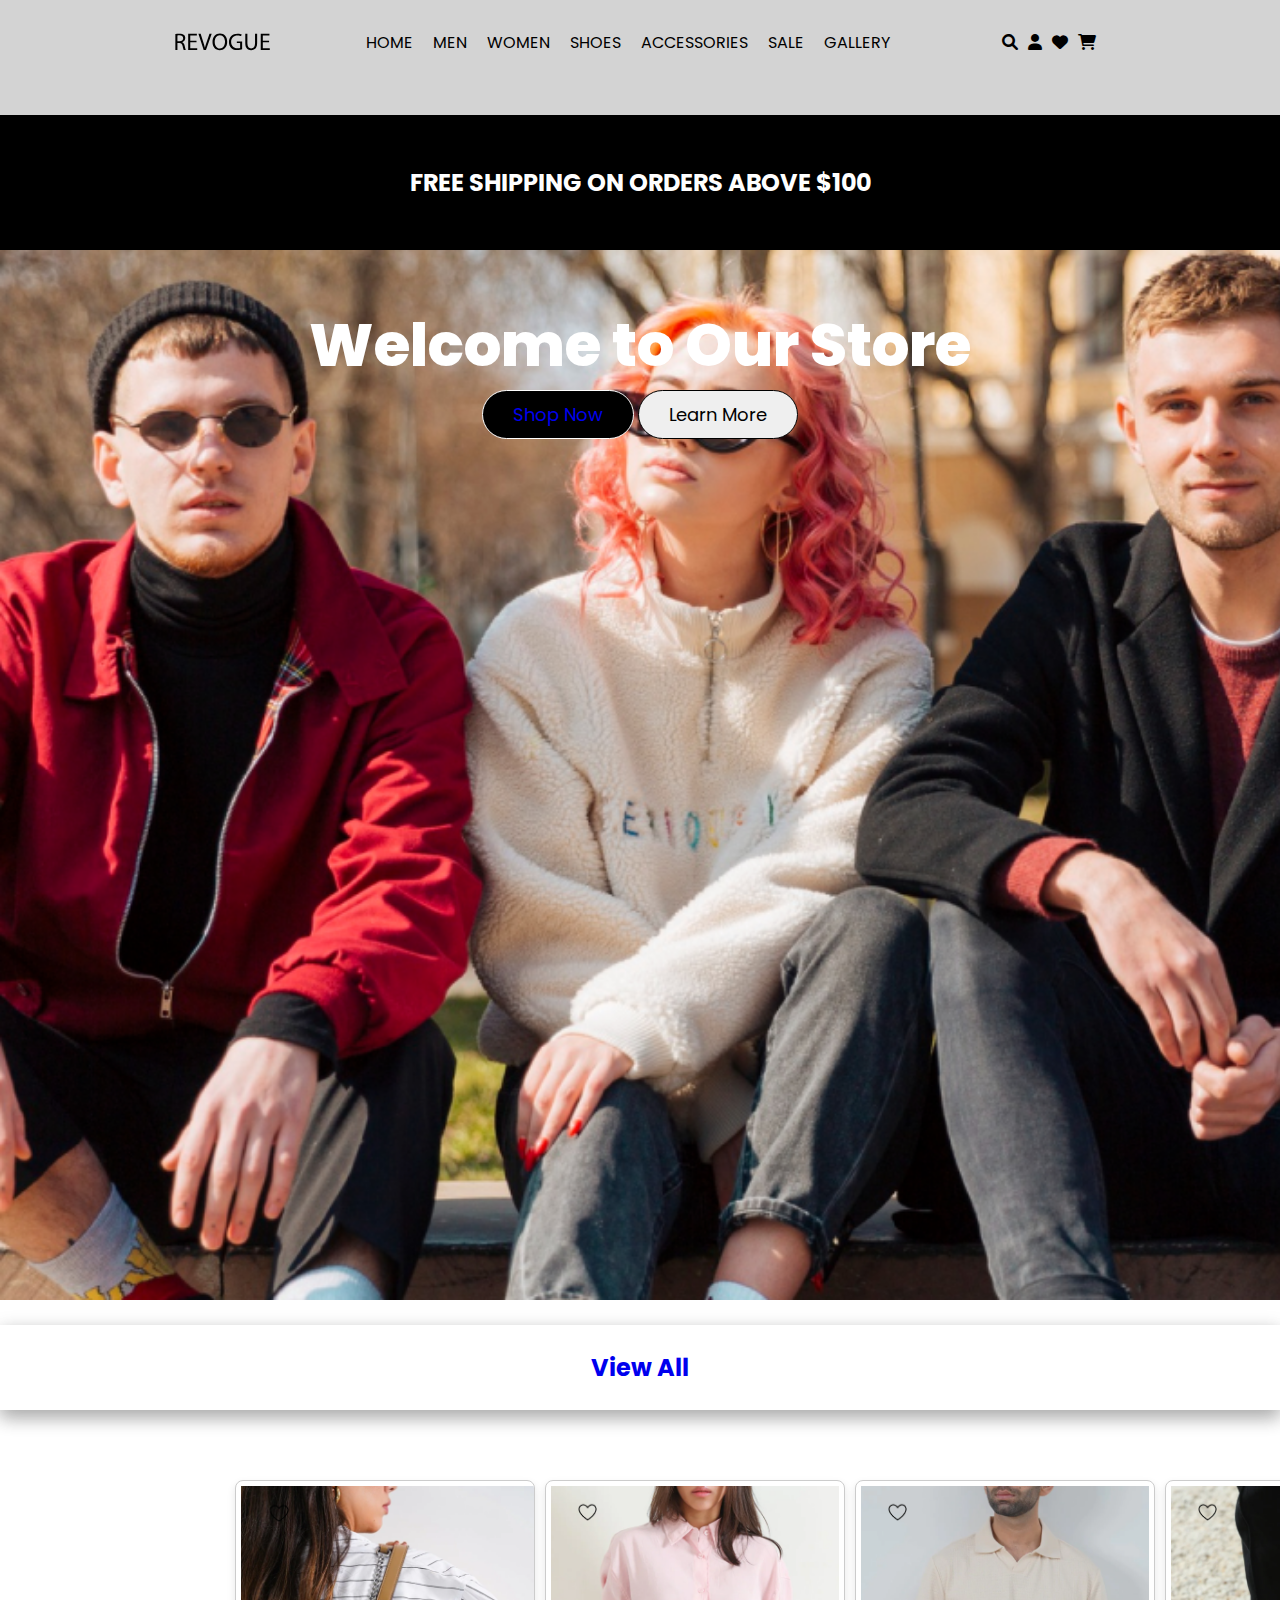
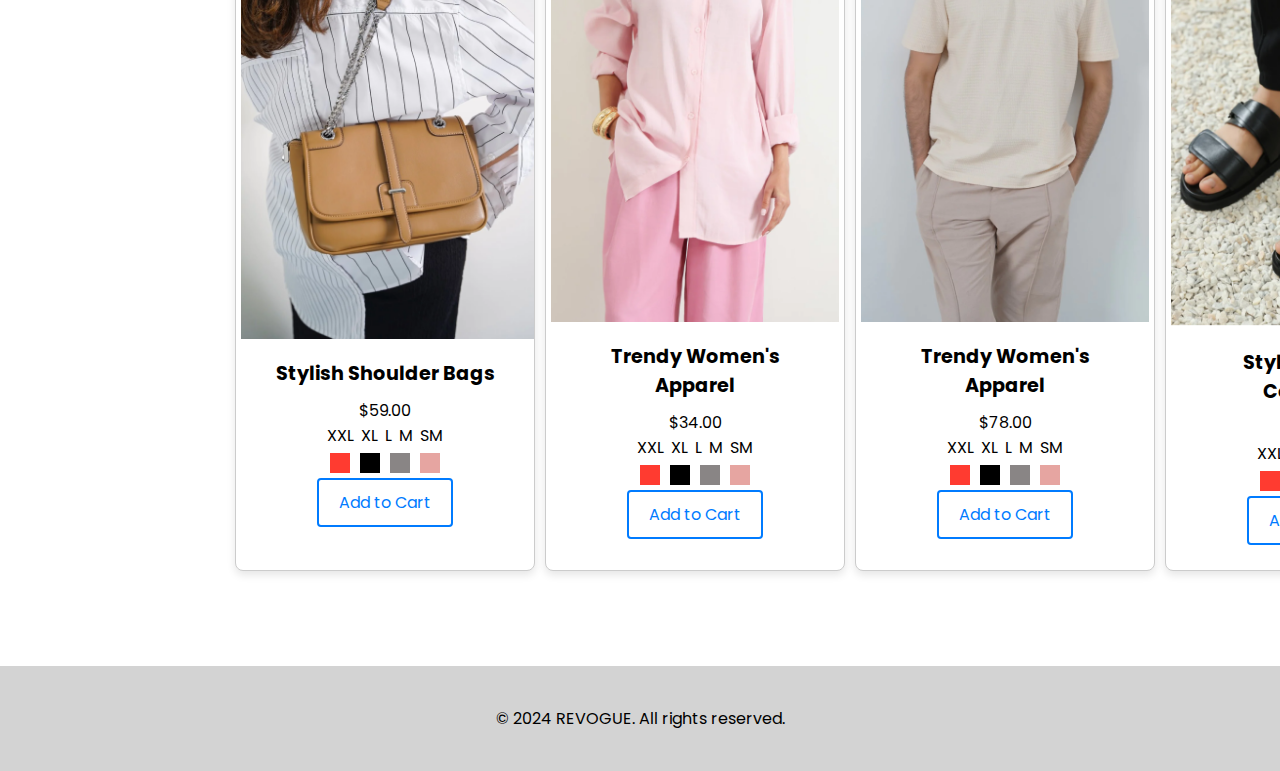
==== index.html @ 0b1718f8 "first commit" ====
<!DOCTYPE html>
<html lang="en">

    <head>
        <meta charset="UTF-8">
        <meta name="viewport" content="width=device-width, initial-scale=1.0">
        <title>REVOGUE | Home</title>
        <link rel="stylesheet" href="styles.css">
        <!-- Font Awesome CDN for icons -->
        <link rel="stylesheet" href="https://cdnjs.cloudflare.com/ajax/libs/font-awesome/6.0.0-beta3/css/all.min.css">
        <!-- Global fonts -->
        <link href="https://fonts.googleapis.com/css2?family=Poppins:wght@400;600;700&display=swap" rel="stylesheet">

    </head>

    <body>

        <!-- Header -->
        <header>
            <div class="container">
                <div class="logo">
                    <img src="/images//LOGO.svg" alt="Logo">
                </div>
                <nav>
                    <ul>
                        <li><a href="#">HOME</a></li>
                        <li><a href="#">MEN</a></li>
                        <li><a href="#">WOMEN</a></li>
                        <li><a href="#">SHOES</a></li>
                        <li><a href="#">ACCESSORIES</a></li>
                        <li><a href="#">SALE</a></li>
                        <li><a href="gallery.html">GALLERY</a></li>
                    </ul>

                </nav>
                <div class="icons">
                    <a href=""><i class="fas fa-search"></i></a>
                    <a href=""> <i class="fas fa-user"></i></a>
                    <a href=""><i class="fas fa-heart"></i></a>
                    <a href=""> <i class="fas fa-shopping-cart"></i></a>




                </div>
            </div>
        </header>

        <main>

            <!-- Banners -->
            <section class="banner">
                <div class="container">
                    <h2>FREE SHIPPING ON ORDERS ABOVE $100</h2>
                </div>
            </section>
            <section class="banner image">
                <div id="hero-container">
                    <div>
                        <h1>Welcome to Our Store</h1>
                        <button class="btn-shop-now"> <a href="/gallery.html">Shop Now</a></button>
                        <button class="btn-learn-more">Learn More</button>
                    </div>

                </div>
            </section>
            <h2 class="card-section"> <a href="gallery.html">View All</a></h2>

            <!-- Products -->
            <section class="container">
                <div class="container">

                    <div class="product-cards">
                        <div class="card">
                            <img src="/images/bag.png" alt="Placeholder Image"
                                style="color:blue;text-align:center; width:300px">
                            <div class="card-content">
                                <h2 class="card-title">Stylish Shoulder Bags</h2>
                                <p>$59.00</p>
                                <div class="size">
                                    <p>XXL</p>
                                    <p>XL</p>
                                    <p>L</p>
                                    <p>M</p>
                                    <p>SM</p>
                                </div>
                                <div class="color-box">
                                    <div class="red"></div>
                                    <div class="black-box"></div>
                                    <div class="gray"></div>
                                    <div class="salmon"></div>
                                       
                                   </div>
                                   <button class="add-to-cart">Add to Cart</button>
                            </div>
                        </div>
                        <div class="card">
                            <img src="/images/girl.png" alt="Placeholder Image">
                            <div class="card-content">
                                <h2 class="card-title">Trendy Women's Apparel</h2>
                                <p>$34.00</p>
                                <div class="size">
                                    <p>XXL</p>
                                    <p>XL</p>
                                    <p>L</p>
                                    <p>M</p>
                                    <p>SM</p>
                                </div>
                                <div class="color-box">
                                    <div class="red"></div>
                                    <div class="black-box"></div>
                                    <div class="gray"></div>
                                    <div class="salmon"></div>
                                       
                                   </div>
                                   <button class="add-to-cart">Add to Cart</button>
                            </div>
                        </div>
                        <div class="card">
                            <img src="images/man-polo.png" alt="Placeholder Image">
                            <div class="card-content">
                                <h2 class="card-title">Trendy Women's Apparel</h2>
                                <p>$78.00</p>
                                <div class="size">
                                    <p>XXL</p>
                                    <p>XL</p>
                                    <p>L</p>
                                    <p>M</p>
                                    <p>SM</p>
                                </div>
                                <div class="color-box">
                                    <div class="red"></div>
                                    <div class="black-box"></div>
                                    <div class="gray"></div>
                                    <div class="salmon"></div>                                       
                                   </div>
                                   <button class="add-to-cart">Add to Cart</button>
                              
                            </div>
                        </div>
                        <div class="card">
                            <img src="/images//sandle.png" alt="Placeholder Image">
                            <div class="card-content">
                                <h2 class="card-title">Stylish Sandal Collection</h2>
                                <p>$69.00</p>
                                <div class="size">
                                    <p>XXL</p>
                                    <p>XL</p>
                                    <p>L</p>
                                    <p>M</p>
                                    <p>SM</p>
                                </div>
                                <div class="color-box">
                                 <div class="red"></div>
                                 <div class="black-box"></div>
                                 <div class="gray"></div>
                                 <div class="salmon"></div>
                                    
                                </div>
                                <button class="add-to-cart">Add to Cart</button>
                                
                            </div>
                        </div>
                    </div>
                </div>
                </div>

                <!-- More product cards -->
                </div>
            </section>

        </main>


        <!-- Footer -->
        <footer>
            <div class="container">
                <p>&copy; 2024 REVOGUE. All rights reserved.</p>
            </div>
        </footer>


    </body>

</html>
---- styles.css ----
/* Reset CSS */
* {
  margin: 0;
  padding: 0;
  box-sizing: border-box;
  font-family: 'Poppins', sans-serif;
}

/* Basic styles */
.container {
  width: 80%;
  margin: 0 auto;
  padding: 20px 0;
  display: flex;
  justify-content: space-around;
}

h1 {
  margin-top: 20px;
  text-align: center;
  font-size: 60px;
  font-weight: 800;
  color: #ffffff;
  text-align: center;
}

header {
  background-color: lightgray;
  padding: 10px 0;
  display: flex;
  justify-content: space-between;
  align-items: center;
}

.hero-container {
  text-align: center;
  margin-top: 150px;
}

.logo img {
  max-width: 100px;
}

nav ul {
  list-style: none;
  display: flex;
}

nav ul li {
  margin-right: 20px;
  text-decoration: none;
}

.icons {
  display: flex;
}

.icons i {
  margin-right: 10px;
  color: black;
}

nav a {
  text-decoration: none; /* Remove underline from links */
  color: black; /* Optional: Set link color */
}

nav ul li a:hover  { 
  color: #ff6347 ;/* Change the color when hover on a link.*/
}

.banner {
  text-align: center;
  color: white;
  padding: 30px 0;
}

.banner {
  background-color: black;
}

.banner.image {
  background-image: url('images/banner.png');
  background-size: cover;
  height: 1050px;
}

.banner-text {
  display: flex;
}

.btn-shop-now {
  border: 1px solid;
  border-radius: 25px;
  padding-left: 20px;
  padding-right: 20px;
  padding: 10px 30px;
  transition: all 0.4s ease;
  font-size: 18px;
  text-decoration: none;
}

.btn-shop-now a{
  text-decoration: none;
}
 .btn-learn-more {
  border: 1px solid;
  border-radius: 25px;
  padding-left: 20px;
  padding-right: 20px;
  padding: 10px 30px;
  transition: all 0.4s ease;
  font-size: 18px;
  cursor: not-allowed;
}

.btn-shop-now:hover {
  box-shadow: inset 0 -4px 0 rgba(0, 0, 0, .7);
  transform: translateY(-6px) scale(1.05);
  background-color: bisque;
}

.btn-shop-now, .btn-learn-more:hover {
  color: white;
  background-color: black;
}

h2 {
  text-align: center;
}

.products {
  padding: 50px 0;
}

.product {
  width: 25%;
  margin-bottom: 30px;
}

.product img {
  width: 100%;
}

.colors {
  display: flex;
  justify-content: space-between;
}

.color {
  width: 20px;
  height: 20px;
  border-radius: 50%;
  margin-right: 10px;
}

/* Card Design */

.card-section {
  margin-top:25px;
  margin-bottom:25px;
  padding-top: 25px;
  padding-bottom: 25px;

}

.card-section a{
  text-decoration: none;
  
}
.card-section :hover{
 
 color:#ff6a00;
 
 

}

.card-section{
    box-shadow: 0 8px 16px 0 rgba(0,0,0,0.2),  0 6px 20px  0 rgba(0,0,0,    0.19);
}

.card {
  /* box-shadow: 0 4px 8px 0 rgba(0,0,0,0.2); */
  transition: 0.3s;
  margin:5px;
  padding: 5px;
  width: 96%;
  max-width: 700px;
  background-color: #fff;
  z-index: 1;
  width: 300px;
  border: 1px solid #ccc;
  border-radius: 8px;
  overflow: hidden;
  box-shadow: 0 4px 8px rgba(0, 0, 0, 0.1);

  text-align: center;
  
}

.card:hover {
  transform: translateY(-4px) scale(1.01);
  box-shadow: 0 8px 16px 0 rgba(0,0,0,0.2);
  background-color: #e8ebec;
}

.card img {
  width: 100%;
  height: auto;
  display: block;
}

.card-content {
  padding: 20px;
}

.card-title {
  font-size: 1.2em;
  margin-bottom: 10px;
  text-align: center; /* Center align the text */
}

.card-description {
  font-size: 1em;
  color: #666;
}

/* size */
.size{
  display: flex;
  justify-content: center;
  gap:  7px;

}

.color-box{
  display: flex;
  padding-top:5px;  
  padding-bottom:5px;  
  gap:10px;
  justify-content: center;
}
.color-box :hover{
  transform: scale(1.3);


}

.red{
  background-color:#FF3B30;
  width: 20px;
  height: 20px;
}
.black-box{
  background-color:#000000;
  width: 20px;
  height: 20px;
}
.gray{
  background-color:#898585;
  width: 20px;
  height: 20px;
}
.salmon{
  background-color:#e6a5a1;
  width: 20px;
  height: 20px;
}

/* .add-to-cart{
  padding: 5px;
  border-radius: 5px;
  box-shadow: #e6a5a1;
} */


.add-to-cart {
  padding: 10px 20px;
  font-size: 16px;
  border: 2px solid #007bff; /* Border color */
  background-color: transparent; /* Transparent background */
  color: #007bff; /* Text color */
  cursor: pointer;
  transition: background-color 0.3s, color 0.3s;
  border-radius: 4px; /* Rounded corners */
}

.add-to-cart:hover {
  background-color: #007bff; /* Background color on hover */
  color: #fff; /* Text color on hover */
}



/* Responsive styles */
@media (max-width: 768px) {
  .container {
      width: 90%;
  }

  header {
      flex-direction: column;
      align-items: flex-start;
  }

  nav ul {
      flex-direction: column;
  }

  .icons {
      margin-top: 10px;
  }

  .banner {
      padding: 30px 0;
  }

  .product {
      width: 50%;
  }
}

@media (max-width: 480px) {
  .banner {
      padding: 20px 0;
  }

  .product {
      width: 100%;
  }
}

.product-cards {
  display: flex;
}

/* Gallery */
/* Add this CSS to your existing styles.css file */

.gallery {
  padding: 50px 0;
}

.gallery h2 {
  text-align: center;
  margin-bottom: 30px;
}

.gallery .card {
  display: grid;
  grid-template-columns: repeat(auto-fit, minmax(200px, 1fr));
  grid-gap: 20px;
}

.images img {
  width: 100%;
  display: block;
}

.gallery-header{
  margin-top: 20px;
  font-size: 36px;
  
}
footer {
  background-color: lightgray;
  padding: 20px 0;
  text-align: center;
  margin-top: 50px;
}
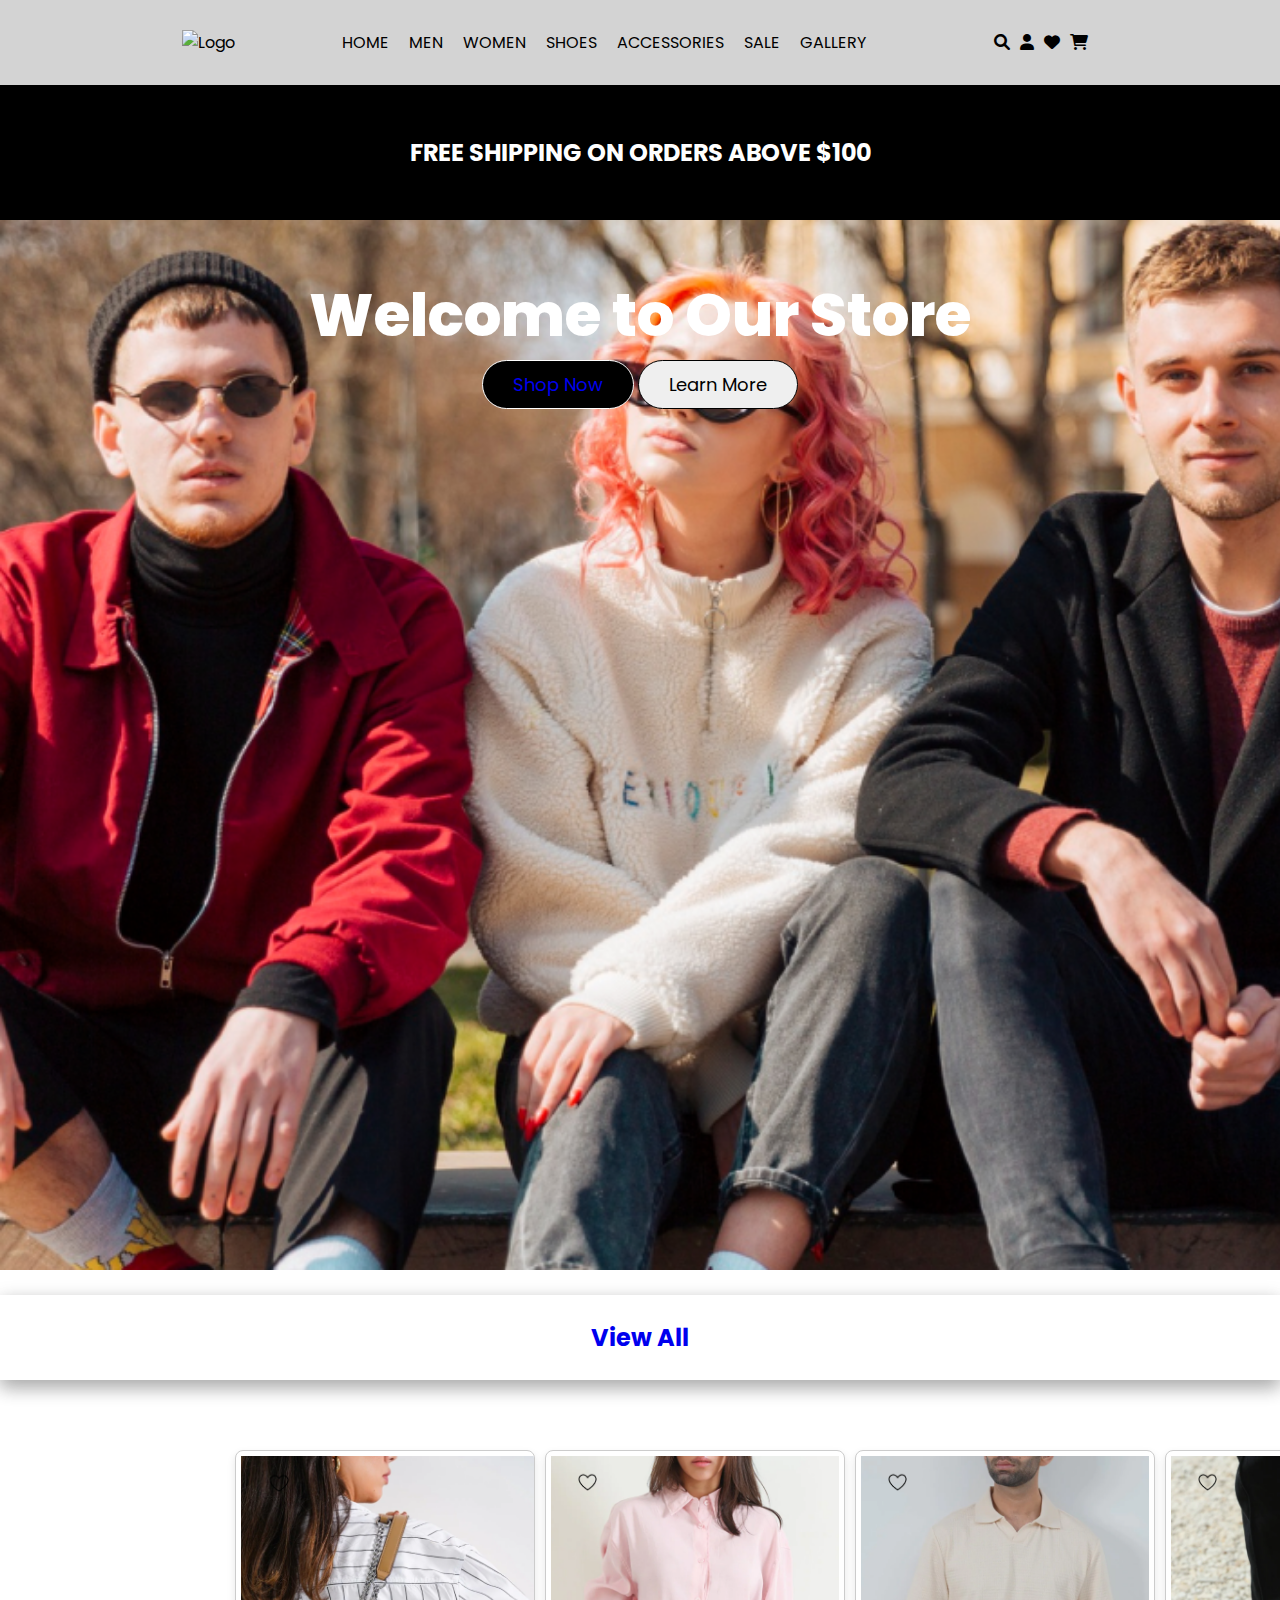
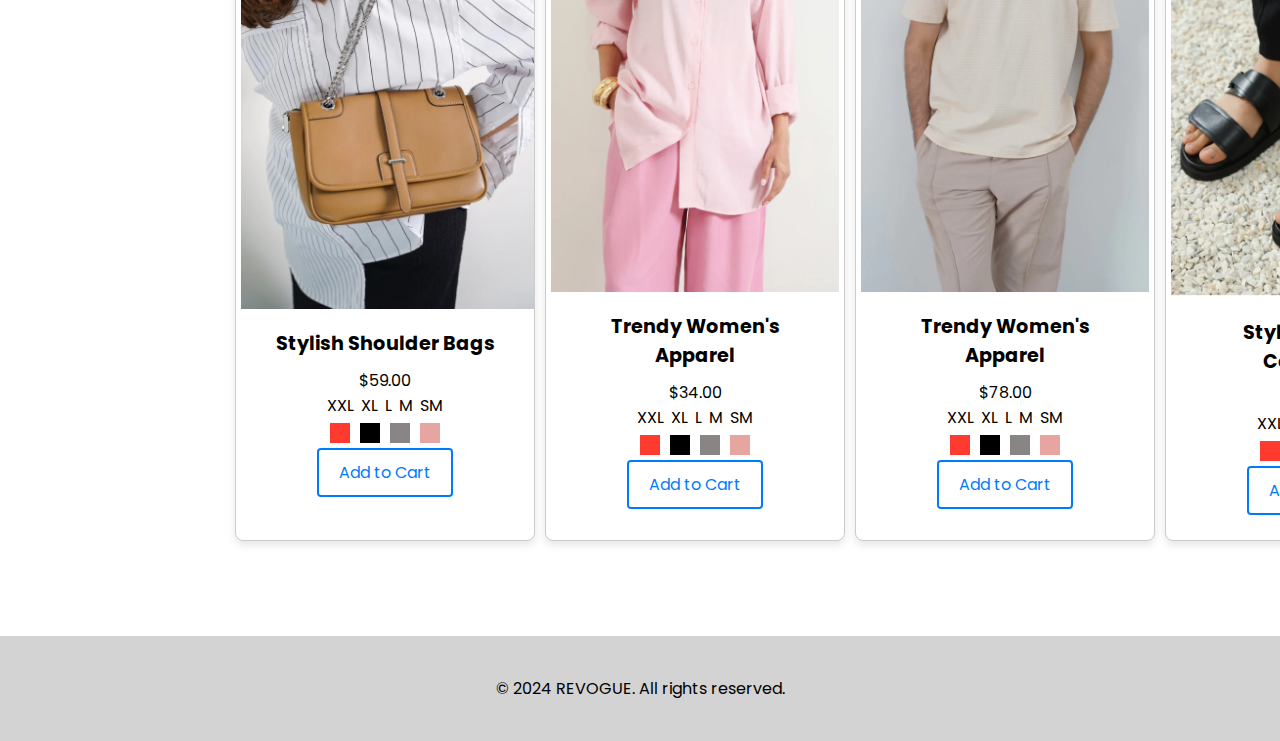
==== commit 1e4e4357: "photo link updated" ====
--- a/index.html
+++ b/index.html
@@ -19,7 +19,7 @@
         <header>
             <div class="container">
                 <div class="logo">
-                    <img src="/images//LOGO.svg" alt="Logo">
+                    <img src="images/logo.svg" alt="Logo">
                 </div>
                 <nav>
                     <ul>
@@ -58,7 +58,7 @@
                 <div id="hero-container">
                     <div>
                         <h1>Welcome to Our Store</h1>
-                        <button class="btn-shop-now"> <a href="/gallery.html">Shop Now</a></button>
+                        <button class="btn-shop-now"> <a href="./gallery.html">Shop Now</a></button>
                         <button class="btn-learn-more">Learn More</button>
                     </div>
 
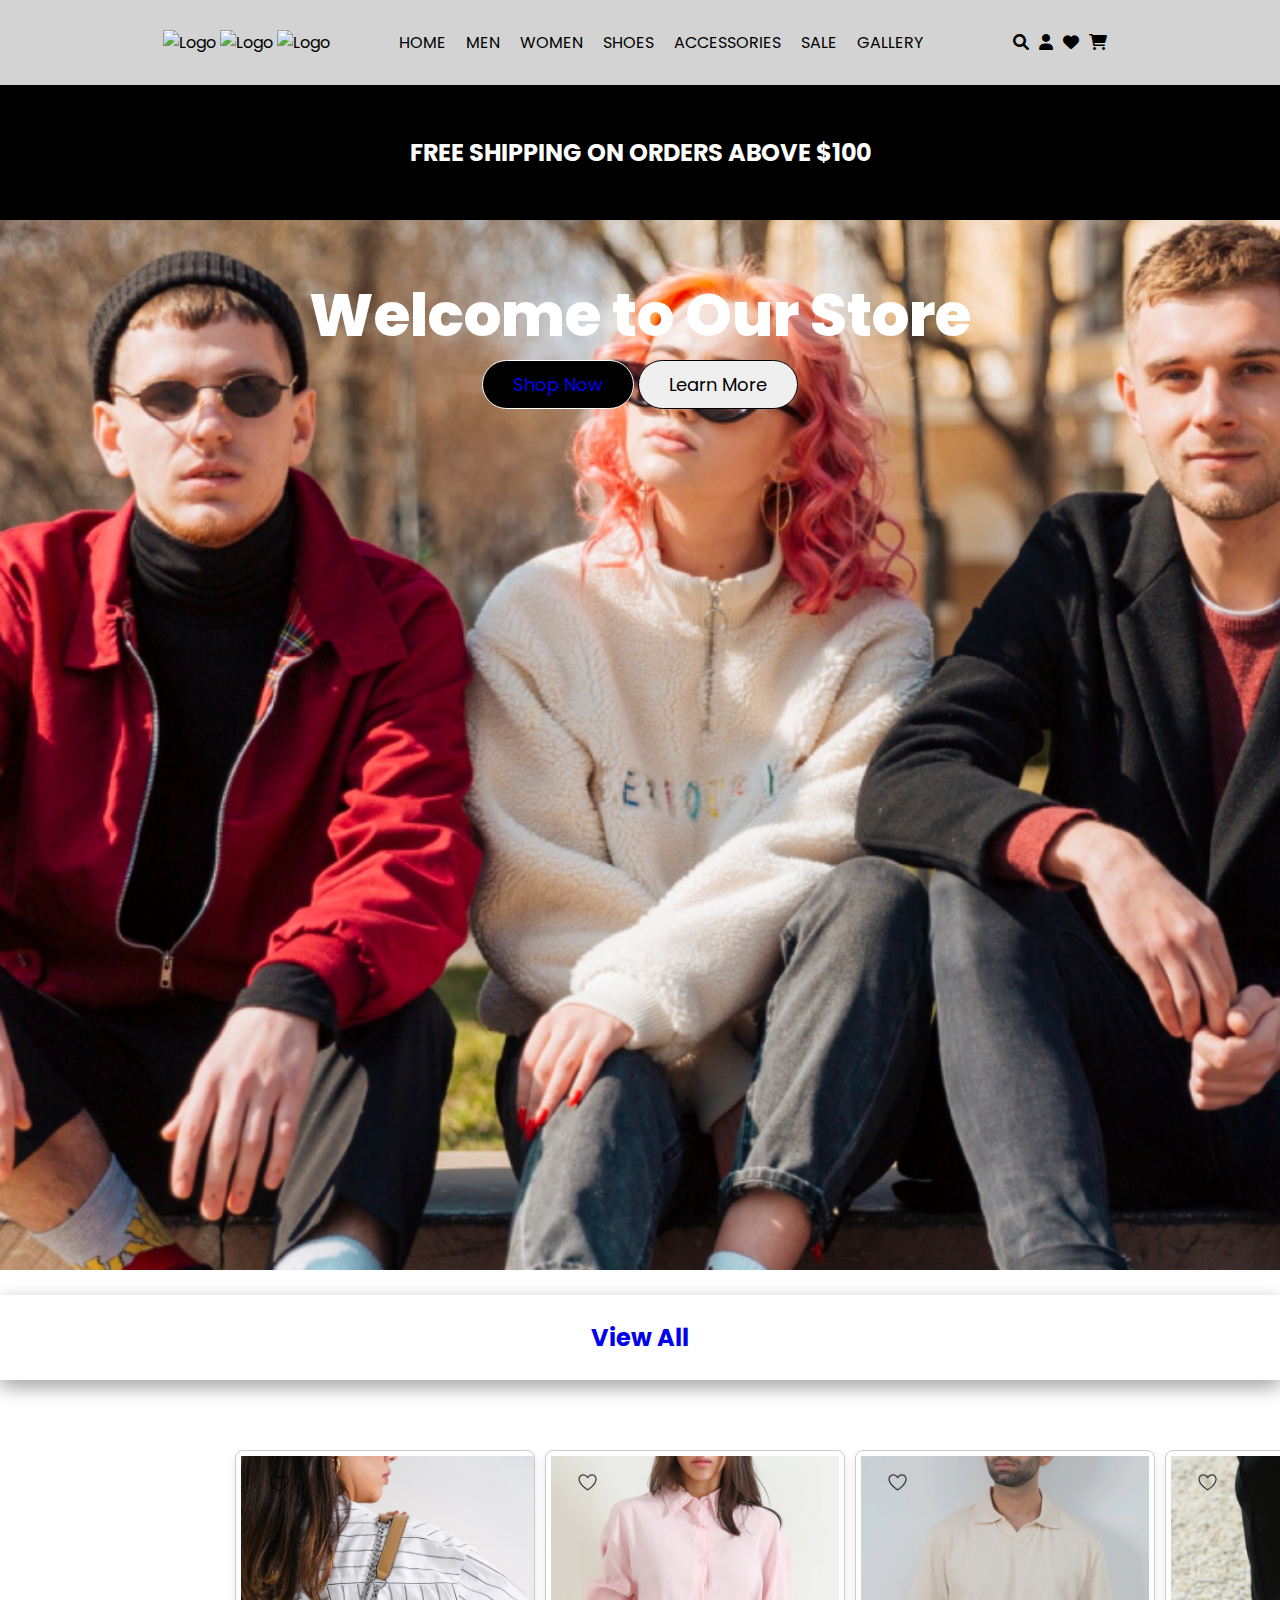
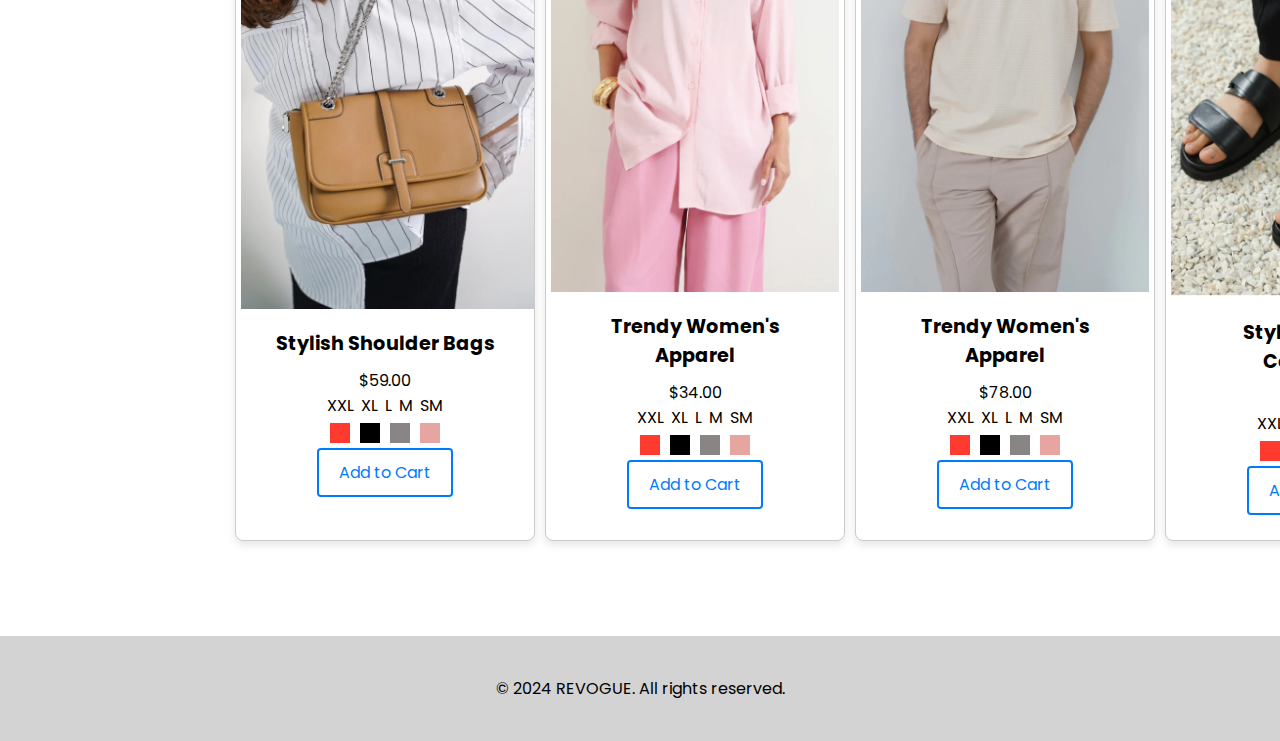
==== commit 704ebec9: "photo link updated" ====
--- a/index.html
+++ b/index.html
@@ -19,6 +19,8 @@
         <header>
             <div class="container">
                 <div class="logo">
+                    <img src="./images/logo.svg" alt="Logo">
+                    <img src="/images/logo.svg" alt="Logo">
                     <img src="images/logo.svg" alt="Logo">
                 </div>
                 <nav>
@@ -72,7 +74,7 @@
 
                     <div class="product-cards">
                         <div class="card">
-                            <img src="/images/bag.png" alt="Placeholder Image"
+                            <img src="images/bag.png" alt="Placeholder Image"
                                 style="color:blue;text-align:center; width:300px">
                             <div class="card-content">
                                 <h2 class="card-title">Stylish Shoulder Bags</h2>
@@ -95,7 +97,7 @@
                             </div>
                         </div>
                         <div class="card">
-                            <img src="/images/girl.png" alt="Placeholder Image">
+                            <img src="images/girl.png" alt="Placeholder Image">
                             <div class="card-content">
                                 <h2 class="card-title">Trendy Women's Apparel</h2>
                                 <p>$34.00</p>
--- a/styles.css
+++ b/styles.css
@@ -293,6 +293,47 @@
 
 
 
+
+.product-cards {
+  display: flex;
+}
+
+/* Gallery */
+/* Add this CSS to your existing styles.css file */
+
+.gallery {
+  padding: 50px 0;
+}
+
+.gallery h2 {
+  text-align: center;
+  margin-bottom: 30px;
+}
+
+.gallery .card {
+  display: grid;
+  grid-template-columns: repeat(auto-fit, minmax(200px, 1fr));
+  grid-gap: 20px;
+}
+
+.images img {
+  width: 100%;
+  display: block;
+}
+
+.gallery-header{
+  margin-top: 20px;
+  font-size: 36px;
+  
+}
+footer {
+  background-color: lightgray;
+  padding: 20px 0;
+  text-align: center;
+  margin-top: 50px;
+}
+
+
 /* Responsive styles */
 @media (max-width: 768px) {
   .container {
@@ -319,6 +360,13 @@
   .product {
       width: 50%;
   }
+
+  .product-cards{
+    display: grid;
+    grid-template-columns: minmax(40%, 1fr);
+    justify-content: space-between;
+    gap: 2rem;
+  }
 }
 
 @media (max-width: 480px) {
@@ -329,43 +377,9 @@
   .product {
       width: 100%;
   }
-}
-
-.product-cards {
-  display: flex;
-}
-
-/* Gallery */
-/* Add this CSS to your existing styles.css file */
-
-.gallery {
-  padding: 50px 0;
-}
-
-.gallery h2 {
-  text-align: center;
-  margin-bottom: 30px;
-}
-
-.gallery .card {
-  display: grid;
-  grid-template-columns: repeat(auto-fit, minmax(200px, 1fr));
-  grid-gap: 20px;
-}
-
-.images img {
-  width: 100%;
-  display: block;
-}
-
-.gallery-header{
-  margin-top: 20px;
-  font-size: 36px;
+
+  .product-cards {
+    display: block;
+  }
   
 }
-footer {
-  background-color: lightgray;
-  padding: 20px 0;
-  text-align: center;
-  margin-top: 50px;
-}
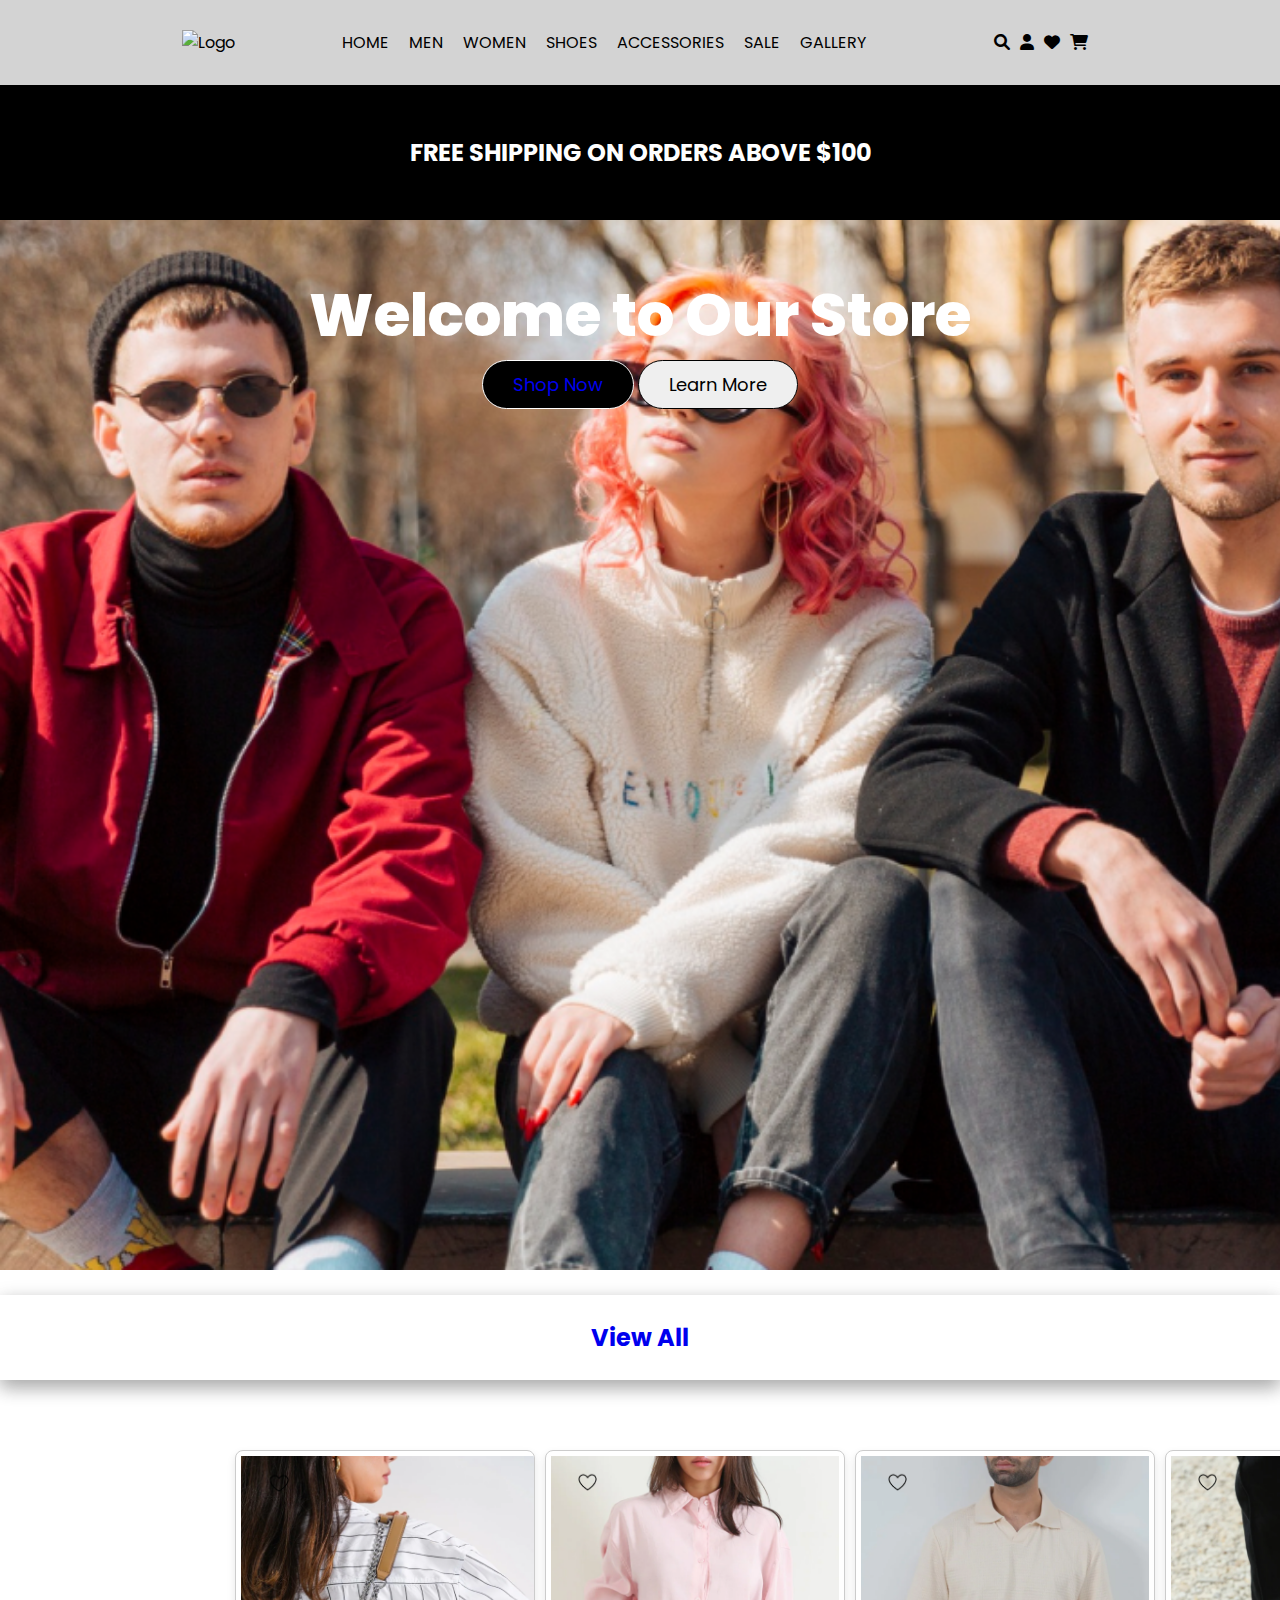
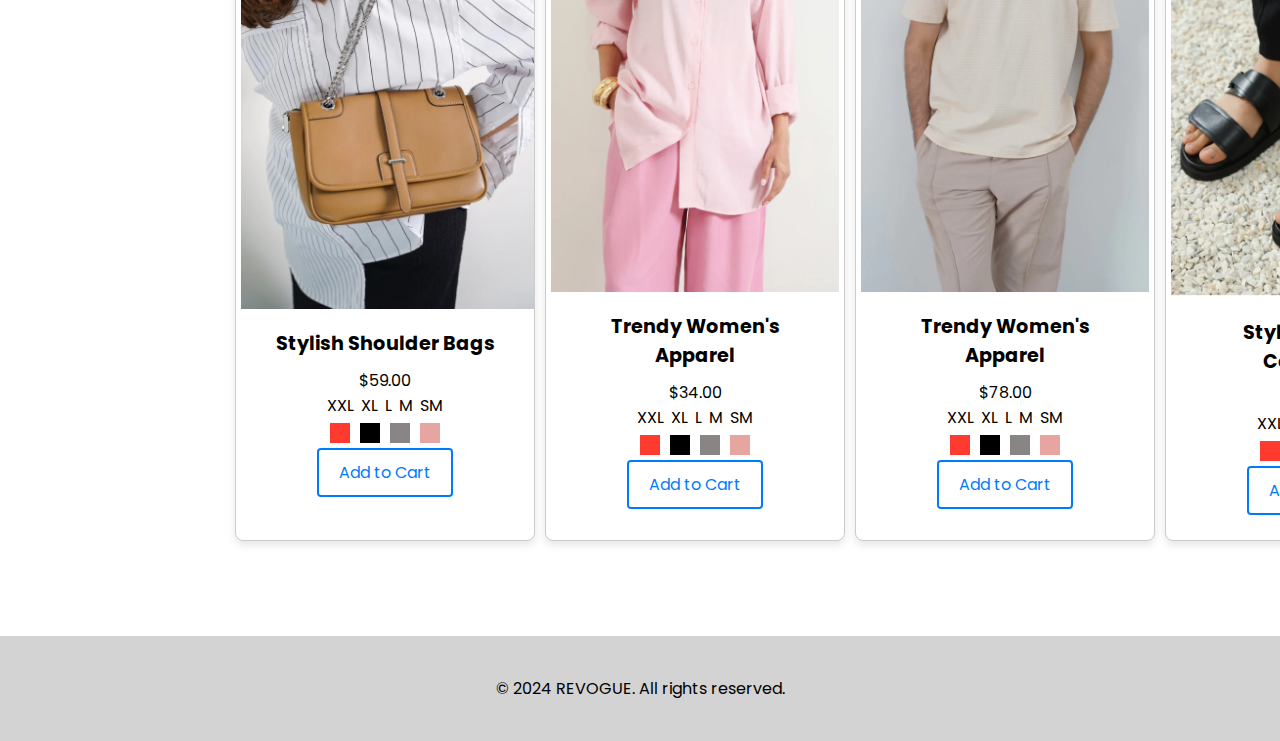
==== commit 51afe2fb: "photo link updated" ====
--- a/index.html
+++ b/index.html
@@ -19,9 +19,8 @@
         <header>
             <div class="container">
                 <div class="logo">
-                    <img src="./images/logo.svg" alt="Logo">
-                    <img src="/images/logo.svg" alt="Logo">
                     <img src="images/logo.svg" alt="Logo">
+
                 </div>
                 <nav>
                     <ul>
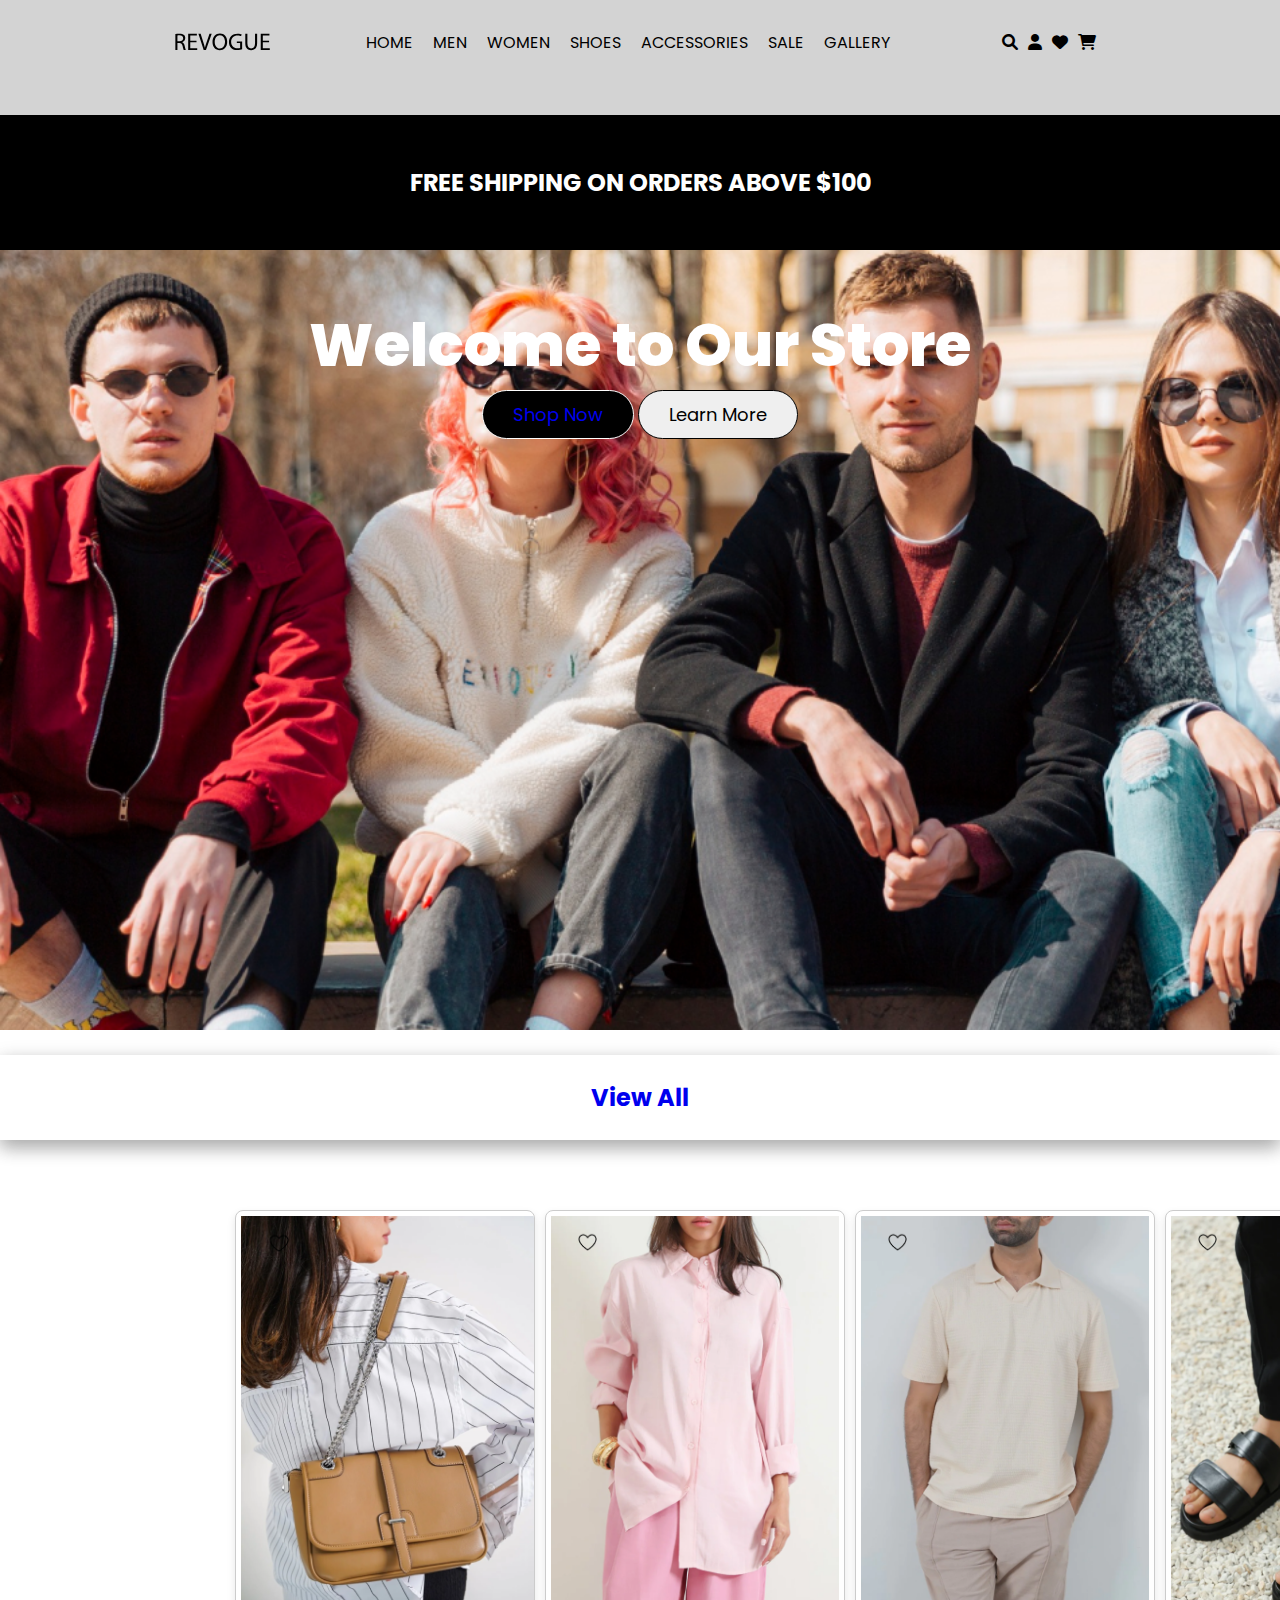
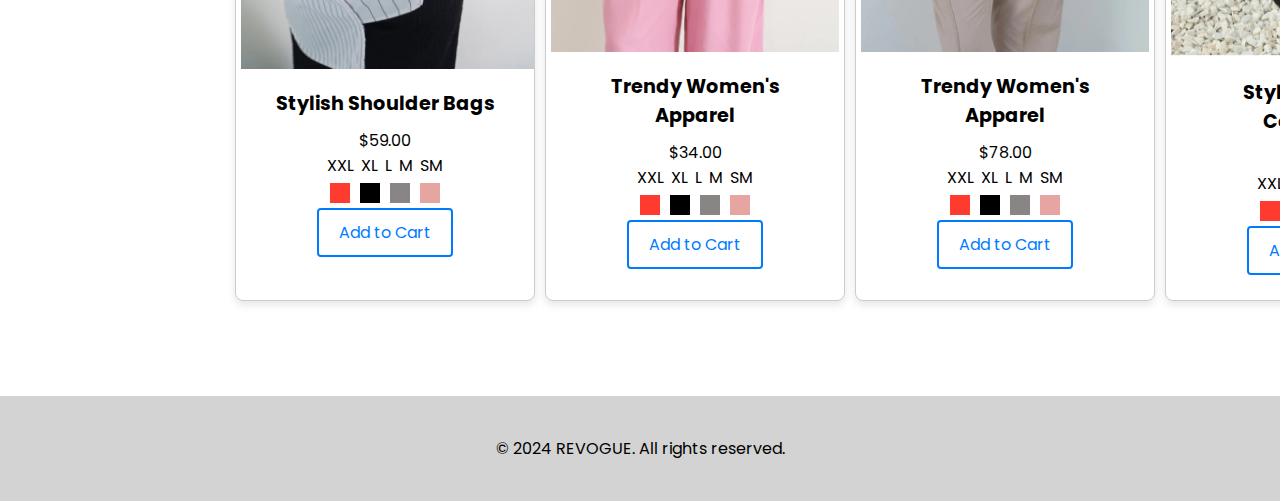
==== commit 5953d5c2: "photo link updated" ====
--- a/index.html
+++ b/index.html
@@ -8,7 +8,7 @@
         <link rel="stylesheet" href="styles.css">
         <!-- Font Awesome CDN for icons -->
         <link rel="stylesheet" href="https://cdnjs.cloudflare.com/ajax/libs/font-awesome/6.0.0-beta3/css/all.min.css">
-        <!-- Global fonts -->
+        <!-- Global fonts Poppins-->
         <link href="https://fonts.googleapis.com/css2?family=Poppins:wght@400;600;700&display=swap" rel="stylesheet">
 
     </head>
@@ -19,7 +19,7 @@
         <header>
             <div class="container">
                 <div class="logo">
-                    <img src="images/logo.svg" alt="Logo">
+                    <img src="logo.svg" alt="Logo">
 
                 </div>
                 <nav>
@@ -59,7 +59,7 @@
                 <div id="hero-container">
                     <div>
                         <h1>Welcome to Our Store</h1>
-                        <button class="btn-shop-now"> <a href="./gallery.html">Shop Now</a></button>
+                        <button class="btn-shop-now"> <a href="gallery.html">Shop Now</a></button>
                         <button class="btn-learn-more">Learn More</button>
                     </div>
 
@@ -73,7 +73,7 @@
 
                     <div class="product-cards">
                         <div class="card">
-                            <img src="images/bag.png" alt="Placeholder Image"
+                            <img src="bag.png" alt="Placeholder Image"
                                 style="color:blue;text-align:center; width:300px">
                             <div class="card-content">
                                 <h2 class="card-title">Stylish Shoulder Bags</h2>
@@ -96,7 +96,7 @@
                             </div>
                         </div>
                         <div class="card">
-                            <img src="images/girl.png" alt="Placeholder Image">
+                            <img src="girl.png" alt="Placeholder Image">
                             <div class="card-content">
                                 <h2 class="card-title">Trendy Women's Apparel</h2>
                                 <p>$34.00</p>
@@ -118,7 +118,7 @@
                             </div>
                         </div>
                         <div class="card">
-                            <img src="images/man-polo.png" alt="Placeholder Image">
+                            <img src="man-polo.png" alt="Placeholder Image">
                             <div class="card-content">
                                 <h2 class="card-title">Trendy Women's Apparel</h2>
                                 <p>$78.00</p>
@@ -140,7 +140,7 @@
                             </div>
                         </div>
                         <div class="card">
-                            <img src="/images//sandle.png" alt="Placeholder Image">
+                            <img src="sandle.png" alt="Placeholder Image">
                             <div class="card-content">
                                 <h2 class="card-title">Stylish Sandal Collection</h2>
                                 <p>$69.00</p>
--- a/styles.css
+++ b/styles.css
@@ -80,9 +80,9 @@
 }
 
 .banner.image {
-  background-image: url('images/banner.png');
+  background-image: url('banner.png');
   background-size: cover;
-  height: 1050px;
+  height: 780px;
 }
 
 .banner-text {
